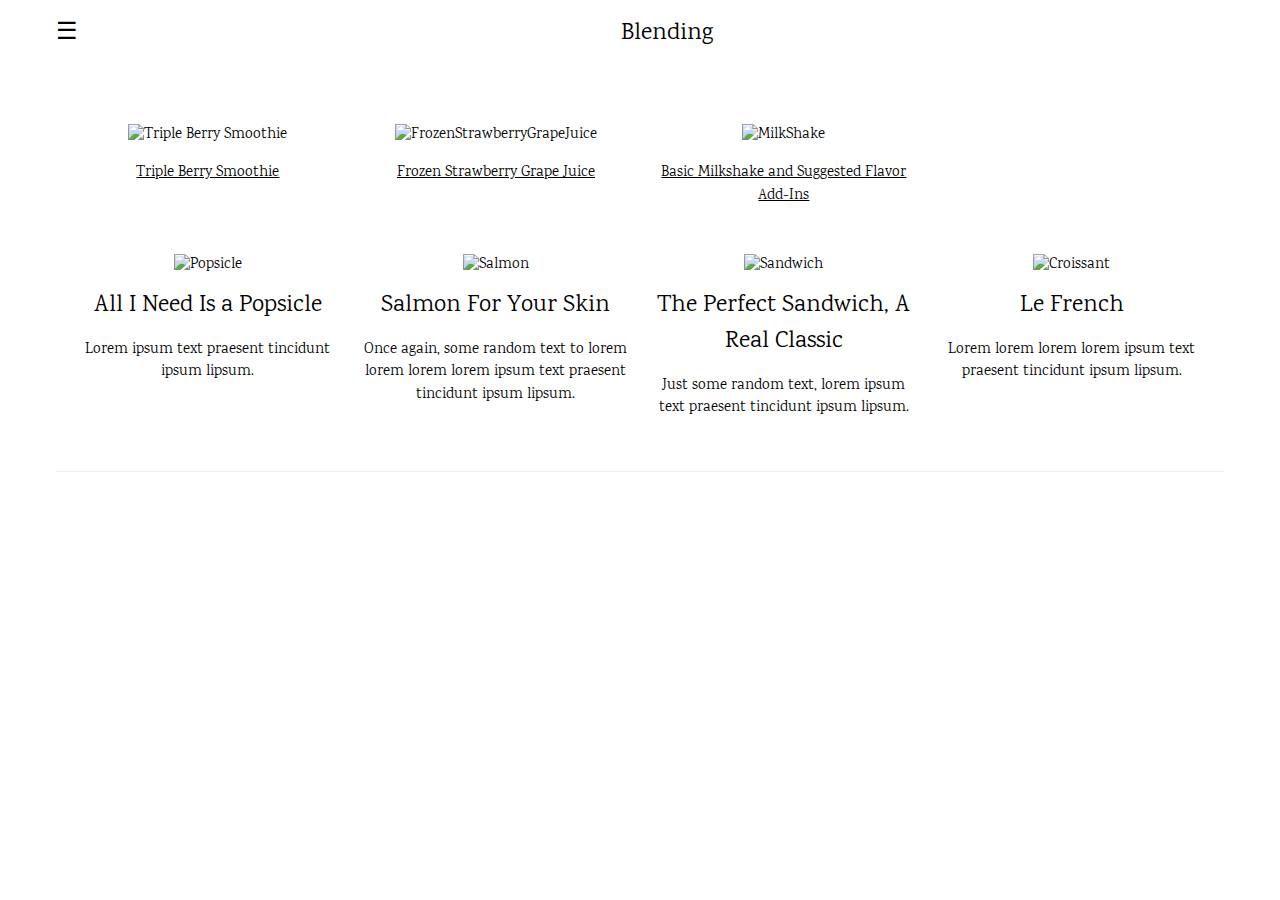
==== src/main/resources/templates/Blending.html @ 9d1c4063 "second commit" ====
<!DOCTYPE html>
<html>
<title>Blending</title>
<meta charset="UTF-8">
<meta name="viewport" content="width=device-width, initial-scale=1">
<link rel="stylesheet" href="https://www.w3schools.com/w3css/4/w3.css">
<link rel="stylesheet" href="https://fonts.googleapis.com/css?family=Karma">
<style>
    body,h1,h2,h3,h4,h5,h6 {font-family: "Karma", sans-serif}
    .w3-bar-block .w3-bar-item {padding:20px}
</style>
<body>

<!-- Sidebar (hidden by default)
<nav class="w3-sidebar w3-bar-block w3-card w3-top w3-xlarge w3-animate-left" style="display:none;z-index:2;width:40%;min-width:300px" id="mySidebar">
    <a href="javascript:void(0)" onclick="w3_close()"
       class="w3-bar-item w3-button">Close Menu</a>
    <a href="#food" onclick="w3_close()" class="w3-bar-item w3-button">Food</a>
    <a href="#about" onclick="w3_close()" class="w3-bar-item w3-button">About</a>
</nav>
-->
<!-- Top menu -->
<div class="w3-top">
    <div class="w3-white w3-xlarge" style="max-width:1200px;margin:auto">
        <div class="w3-button w3-padding-16 w3-left" onclick="w3_open()">☰</div>
      <!--  <div class="w3-right w3-padding-16">Mail</div> -->
        <div class="w3-center w3-padding-16">Blending</div>
    </div>
</div>

<!-- !PAGE CONTENT! -->
<div class="w3-main w3-content w3-padding" style="max-width:1200px;margin-top:100px">

    <!-- First Photo Grid-->
    <div class="w3-row-padding w3-padding-16 w3-center" id="food">
        <div class="w3-quarter">
            <img src="https://res.cloudinary.com/duqszimh4/image/upload/w_1000,ar_1:1,c_fill,g_auto,e_art:hokusai/v1562701310/IGT-Triple-Berry-Smoothie-5-Ingredient-Paleo-Vegan-Gluten-Free-Dairy-Free-1.5_lfjuk9.jpg" alt="Triple Berry Smoothie" style="width:100%">
           <!-- <h3>Triple Berry Smoothie</h3>-->
            <p><a class="nav-link" href="TripleBerrySmoothie.html">Triple Berry Smoothie</a></p>
        </div>
        <div class="w3-quarter">
            <img src="https://res.cloudinary.com/duqszimh4/image/upload/w_1000,ar_1:1,c_fill,g_auto,e_art:hokusai/v1562703642/refreshing-watermelon-juice-with-grapes-picture_hxiwxn.jpg" alt="FrozenStrawberryGrapeJuice" style="width:100%">
         <!--   <h3>Frozen Strawberry Grape Juice</h3>-->
            <p><a class="nav-link" href="FrozenStrawberryGrapeJuice.html">Frozen Strawberry Grape Juice</a></p>
        </div>
        <div class="w3-quarter">
            <img src="https://tipbuzz.com/wp-content/uploads/Funfetti-Cake-Mix-Milkshake-.jpg" alt="MilkShake" style="width:100%">
         <!--   <h3>Basic Milkshake</h3>-->
            <p><a class="nav-link" href=" ">Basic Milkshake and Suggested Flavor Add-Ins</p>
         <!--   <p>What else?</p>-->
        </div>
       <!-- <div class="w3-quarter">
            <img src="/w3images/wine.jpg" alt="Pasta and Wine" style="width:100%">
            <h3>Once Again, Robust Wine and Vegetable Pasta</h3>
            <p>Lorem ipsum text praesent tincidunt ipsum lipsum.</p>
        </div> -->
    </div>

    <!-- Second Photo Grid-->
    <div class="w3-row-padding w3-padding-16 w3-center">
        <div class="w3-quarter">
            <img src="/w3images/popsicle.jpg" alt="Popsicle" style="width:100%">
            <h3>All I Need Is a Popsicle</h3>
            <p>Lorem ipsum text praesent tincidunt ipsum lipsum.</p>
        </div>
        <div class="w3-quarter">
            <img src="/w3images/salmon.jpg" alt="Salmon" style="width:100%">
            <h3>Salmon For Your Skin</h3>
            <p>Once again, some random text to lorem lorem lorem lorem ipsum text praesent tincidunt ipsum lipsum.</p>
        </div>
        <div class="w3-quarter">
            <img src="/w3images/sandwich.jpg" alt="Sandwich" style="width:100%">
            <h3>The Perfect Sandwich, A Real Classic</h3>
            <p>Just some random text, lorem ipsum text praesent tincidunt ipsum lipsum.</p>
        </div>
        <div class="w3-quarter">
            <img src="/w3images/croissant.jpg" alt="Croissant" style="width:100%">
            <h3>Le French</h3>
            <p>Lorem lorem lorem lorem ipsum text praesent tincidunt ipsum lipsum.</p>
        </div>
    </div>

    <!-- Pagination
    <div class="w3-center w3-padding-32">
        <div class="w3-bar">
            <a href="#" class="w3-bar-item w3-button w3-hover-black">«</a>
            <a href="#" class="w3-bar-item w3-black w3-button">1</a>
            <a href="#" class="w3-bar-item w3-button w3-hover-black">2</a>
            <a href="#" class="w3-bar-item w3-button w3-hover-black">3</a>
            <a href="#" class="w3-bar-item w3-button w3-hover-black">4</a>
            <a href="#" class="w3-bar-item w3-button w3-hover-black">»</a>
        </div>
    </div>
-->
    <hr id="about">

    <!-- About Section
    <div class="w3-container w3-padding-32 w3-center">
        <h3>About Me, The Food Man</h3><br>
        <img src="/w3images/chef.jpg" alt="Me" class="w3-image" style="display:block;margin:auto" width="800" height="533">
        <div class="w3-padding-32">
            <h4><b>I am Who I Am!</b></h4>
            <h6><i>With Passion For Real, Good Food</i></h6>
            <p>Just me, myself and I, exploring the universe of unknownment. I have a heart of love and an interest of lorem ipsum and mauris neque quam blog. I want to share my world with you. Praesent tincidunt sed tellus ut rutrum. Sed vitae justo condimentum, porta lectus vitae, ultricies congue gravida diam non fringilla. Praesent tincidunt sed tellus ut rutrum. Sed vitae justo condimentum, porta lectus vitae, ultricies congue gravida diam non fringilla.</p>
        </div>
    </div>
    <hr>
-->
    <!-- Footer
    <footer class="w3-row-padding w3-padding-32">
        <div class="w3-third">
            <h3>FOOTER</h3>
            <p>Praesent tincidunt sed tellus ut rutrum. Sed vitae justo condimentum, porta lectus vitae, ultricies congue gravida diam non fringilla.</p>
            <p>Powered by <a href="https://www.w3schools.com/w3css/default.asp" target="_blank">w3.css</a></p>
        </div>

        <div class="w3-third">
            <h3>BLOG POSTS</h3>
            <ul class="w3-ul w3-hoverable">
                <li class="w3-padding-16">
                    <img src="/w3images/workshop.jpg" class="w3-left w3-margin-right" style="width:50px">
                    <span class="w3-large">Lorem</span><br>
                    <span>Sed mattis nunc</span>
                </li>
                <li class="w3-padding-16">
                    <img src="/w3images/gondol.jpg" class="w3-left w3-margin-right" style="width:50px">
                    <span class="w3-large">Ipsum</span><br>
                    <span>Praes tinci sed</span>
                </li>
            </ul>
        </div>

        <div class="w3-third w3-serif">
            <h3>POPULAR TAGS</h3>
            <p>
                <span class="w3-tag w3-black w3-margin-bottom">Travel</span> <span class="w3-tag w3-dark-grey w3-small w3-margin-bottom">New York</span> <span class="w3-tag w3-dark-grey w3-small w3-margin-bottom">Dinner</span>
                <span class="w3-tag w3-dark-grey w3-small w3-margin-bottom">Salmon</span> <span class="w3-tag w3-dark-grey w3-small w3-margin-bottom">France</span> <span class="w3-tag w3-dark-grey w3-small w3-margin-bottom">Drinks</span>
                <span class="w3-tag w3-dark-grey w3-small w3-margin-bottom">Ideas</span> <span class="w3-tag w3-dark-grey w3-small w3-margin-bottom">Flavors</span> <span class="w3-tag w3-dark-grey w3-small w3-margin-bottom">Cuisine</span>
                <span class="w3-tag w3-dark-grey w3-small w3-margin-bottom">Chicken</span> <span class="w3-tag w3-dark-grey w3-small w3-margin-bottom">Dressing</span> <span class="w3-tag w3-dark-grey w3-small w3-margin-bottom">Fried</span>
                <span class="w3-tag w3-dark-grey w3-small w3-margin-bottom">Fish</span> <span class="w3-tag w3-dark-grey w3-small w3-margin-bottom">Duck</span>
            </p>
        </div>
    </footer>
-->
    <!-- End page content -->
</div>

<script>
    // Script to open and close sidebar
    function w3_open() {
        document.getElementById("mySidebar").style.display = "block";
    }

    function w3_close() {
        document.getElementById("mySidebar").style.display = "none";
    }
</script>

</body>
</html>
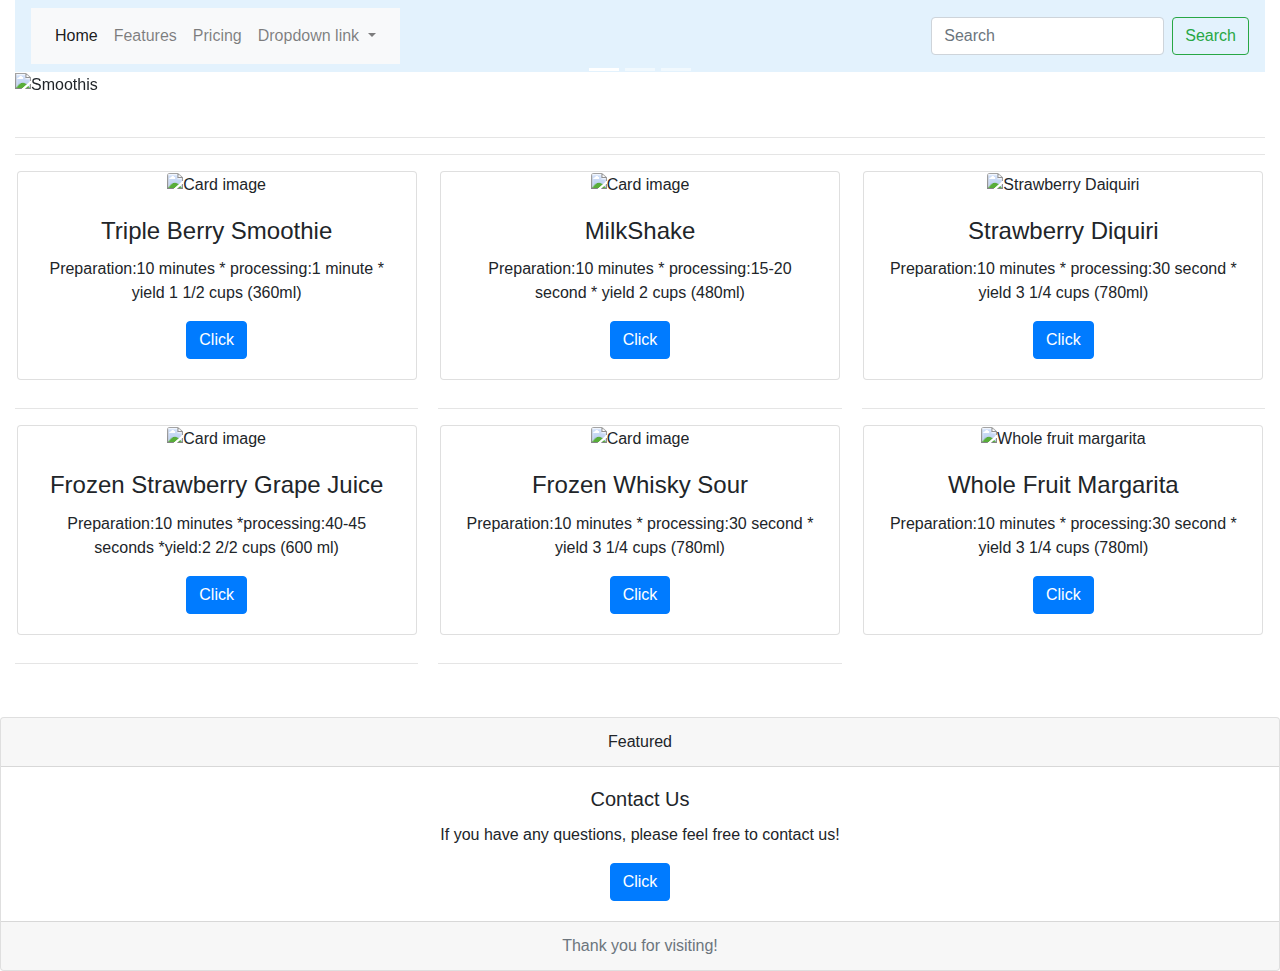
==== commit 158233b2: "second commit" ====
--- a/src/main/resources/templates/Blending.html
+++ b/src/main/resources/templates/Blending.html
@@ -1,160 +1,248 @@
 <!DOCTYPE html>
-<html>
-<title>Blending</title>
-<meta charset="UTF-8">
-<meta name="viewport" content="width=device-width, initial-scale=1">
-<link rel="stylesheet" href="https://www.w3schools.com/w3css/4/w3.css">
-<link rel="stylesheet" href="https://fonts.googleapis.com/css?family=Karma">
-<style>
-    body,h1,h2,h3,h4,h5,h6 {font-family: "Karma", sans-serif}
-    .w3-bar-block .w3-bar-item {padding:20px}
-</style>
+<html lang="en">
+<head>
+    <title>My Recipe Book</title>
+    <meta charset="utf-8">
+    <meta name="viewport" content="width=device-width, initial-scale=1">
+    <link rel="stylesheet" href="https://maxcdn.bootstrapcdn.com/bootstrap/4.3.1/css/bootstrap.min.css">
+
+    <style>
+        /* Make the image fully responsive */
+        .carousel-inner img {
+            width: 100%;
+            height: 100%;
+        }
+
+
+
+    </style>
+</head>
 <body>
-
-<!-- Sidebar (hidden by default)
-<nav class="w3-sidebar w3-bar-block w3-card w3-top w3-xlarge w3-animate-left" style="display:none;z-index:2;width:40%;min-width:300px" id="mySidebar">
-    <a href="javascript:void(0)" onclick="w3_close()"
-       class="w3-bar-item w3-button">Close Menu</a>
-    <a href="#food" onclick="w3_close()" class="w3-bar-item w3-button">Food</a>
-    <a href="#about" onclick="w3_close()" class="w3-bar-item w3-button">About</a>
-</nav>
--->
-<!-- Top menu -->
-<div class="w3-top">
-    <div class="w3-white w3-xlarge" style="max-width:1200px;margin:auto">
-        <div class="w3-button w3-padding-16 w3-left" onclick="w3_open()">☰</div>
-      <!--  <div class="w3-right w3-padding-16">Mail</div> -->
-        <div class="w3-center w3-padding-16">Blending</div>
+<div class="container-fluid">
+    <nav class="navbar navbar-light" style="background-color: #e3f2fd;">
+        <!-- Navbar content -->
+
+        <nav class="navbar navbar-expand-lg navbar-light bg-light">
+            <!-- <a class="navbar-brand" href="#">Navbar</a>-->
+            <button class="navbar-toggler" type="button" data-toggle="collapse" data-target="#navbarNavDropdown"
+                    aria-controls="navbarNavDropdown" aria-expanded="false" aria-label="Toggle navigation">
+                <span class="navbar-toggler-icon"></span>
+            </button>
+            <div class="collapse navbar-collapse" id="navbarNavDropdown">
+                <ul class="navbar-nav">
+                    <li class="nav-item active">
+                        <a class="nav-link" href="Home.html">Home <span class="sr-only">(current)</span></a>
+                    </li>
+                    <li class="nav-item">
+                        <a class="nav-link" href="#">Features</a>
+                    </li>
+                    <li class="nav-item">
+                        <a class="nav-link" href="#">Pricing</a>
+                    </li>
+                    <li class="nav-item dropdown">
+                        <a class="nav-link dropdown-toggle" href="#" id="navbarDropdownMenuLink"
+                           data-toggle="dropdown" aria-haspopup="true" aria-expanded="false">
+                            Dropdown link
+                        </a>
+                        <div class="dropdown-menu" aria-labelledby="navbarDropdownMenuLink">
+                            <a class="dropdown-item" href="#">Action</a>
+                            <a class="dropdown-item" href="#">Another action</a>
+                            <a class="dropdown-item" href="#">Something else here</a>
+
+                        </div>
+                    </li>
+                </ul>
+            </div>
+        </nav>
+
+        <form class="form-inline">
+            <input class="form-control mr-sm-2" type="search" placeholder="Search" aria-label="Search">
+            <button class="btn btn-outline-success my-2 my-sm-0" type="submit">Search</button>
+        </form>
+
+    </nav>
+
+    <div id="demo" class="carousel slide" data-ride="carousel">
+
+        <!-- Indicators -->
+        <ul class="carousel-indicators">
+            <li data-target="#demo" data-slide-to="0" class="active"></li>
+            <li data-target="#demo" data-slide-to="1"></li>
+            <li data-target="#demo" data-slide-to="2"></li>
+        </ul>
+
+        <!-- The slideshow -->
+        <div class="carousel-inner">
+            <div class="carousel-item active">
+                <img src="https://res.cloudinary.com/duqszimh4/image/upload/c_fill,g_auto,h_250,w_970/b_rgb:000000,e_gradient_fade,y_-0.50/c_scale,co_rgb:ffffff,fl_relative,l_text:montserrat_25_style_light_align_center:Shop%20Now,w_0.5,y_0.18/v1562696872/001143cb-800_fsarrh.jpg"
+                     alt="Smoothis" width="1100" height="500">
+            </div>
+            <div class="carousel-item">
+                <img src="https://res.cloudinary.com/duqszimh4/image/upload/c_fill,g_auto,h_250,w_970/b_rgb:000000,e_gradient_fade,y_-0.50/c_scale,co_rgb:ffffff,fl_relative,l_text:montserrat_25_style_light_align_center:Shop%20Now,w_0.5,y_0.18/v1562695746/downtownmill_1_n8xz2z.jpg"
+                     alt="Chicago" width="1100" height="500">
+            </div>
+            <div class="carousel-item">
+                <img src="https://res.cloudinary.com/duqszimh4/image/upload/c_fill,g_auto,h_250,w_970/b_rgb:000000,e_gradient_fade,y_-0.50/c_scale,co_rgb:ffffff,fl_relative,l_text:montserrat_25_style_light_align_center:Shop%20Now,w_0.5,y_0.18/v1562702971/no-banana-smoothies_buwjr6.jpg"
+                     alt="New York" width="1100" height="500">
+            </div>
+        </div>
+
+        <!-- Left and right controls -->
+        <a class="carousel-control-prev" href="#demo" data-slide="prev">
+            <span class="carousel-control-prev-icon"></span>
+        </a>
+        <a class="carousel-control-next" href="#demo" data-slide="next">
+            <span class="carousel-control-next-icon"></span>
+        </a>
+    </div>
+
+    <!--Cards-->
+    <br>
+    <hr>
+    <hr>
+    <!--  <h2> first one item</h2>-->
+    <!--  <p>Image at the top (card-img-top):</p>-->
+    <!--<div class="row">-->
+
+    <div class="card-columns " align="center">
+
+
+        <div class="card" style="width:400px" >
+                <img class="card-img-top"
+                     src="https://res.cloudinary.com/duqszimh4/image/upload/w_1000,ar_1:1,c_fill,g_auto,e_art:hokusai/v1562701310/IGT-Triple-Berry-Smoothie-5-Ingredient-Paleo-Vegan-Gluten-Free-Dairy-Free-1.5_lfjuk9.jpg"
+                     alt="Card image" style="width:100%">
+                <div class="card-body">
+                    <h4 class="card-title">Triple Berry Smoothie</h4>
+                    <p class="card-text">Preparation:10 minutes * processing:1 minute * yield 1 1/2 cups (360ml)</p>
+                    <a href="TripleBerrySmoothie.html" class="btn btn-primary">Click</a>
+                </div>
+            </div>
+
+
+
+        <br>
+        <hr>
+        <!--  <h2> Second one item</h2>-->
+
+        <div class="card" style="width:400px" >
+                <img class="card-img-top"
+                     src="https://res.cloudinary.com/duqszimh4/image/upload/w_1000,ar_1:1,c_fill,g_auto,e_art:hokusai/v1562703642/refreshing-watermelon-juice-with-grapes-picture_hxiwxn.jpg "
+                     alt="Card image" style="width:100%">
+                <div class="card-body">
+                    <h4 class="card-title">Frozen Strawberry Grape Juice</h4>
+                    <p class="card-text">Preparation:10 minutes *processing:40-45 seconds *yield:2 2/2 cups (600
+                        ml)</p>
+                    <a href="FrozenStrawberryGrapeJuice.html" class="btn btn-primary">Click</a>
+                </div>
+
+        </div>
+        <br>
+        <hr>
+        <div class="w-100 d-none d-sm-block d-md-none">
+            <!-- wrap every 2 on sm-->
+        </div>
+        <!--  <h2> Third one item</h2>-->
+
+        <div class="card" style="width:400px" >
+                <img class="card-img-top"
+                     src="https://res.cloudinary.com/duqszimh4/image/upload/w_1000,ar_1:1,c_fill,g_auto,e_art:hokusai/v1562771065/milkshake_dhngld.jpg"
+                     alt="Card image" style="width:100%">
+                <div class="card-body">
+                    <h4 class="card-title">MilkShake</h4>
+                    <p class="card-text">Preparation:10 minutes * processing:15-20 second * yield 2 cups (480ml)</p>
+                    <a href="MilkShake.html" class="btn btn-primary">Click</a>
+                </div>
+            </div>
+
+        <br>
+        <hr>
+        <div class="w-100 d-none d-sm-block d-md-none">
+            <!-- wrap every 3 on md-->
+        </div>
+        <!--  <h2> forth one item</h2>-->
+
+        <div class="card" style="width:400px" >
+                <img class="card-img-top"
+                     src="https://res.cloudinary.com/duqszimh4/image/upload/w_1000,ar_1:1,c_fill,g_auto,e_art:hokusai/v1562774016/6106377674_3f8b12e4f1_b_fmascc.jpg "
+                     alt="Card image" style="width:100%">
+                <div class="card-body">
+                    <h4 class="card-title">Frozen Whisky Sour</h4>
+                    <p class="card-text">Preparation:10 minutes * processing:30 second * yield 3 1/4 cups
+                        (780ml)</p>
+                    <a href="FrozenWhiskySour.html" class="btn btn-primary">Click</a>
+                </div>
+        </div>
+        <br>
+        <hr>
+        <div class="w-100 d-none d-sm-block d-md-none">
+            <!-- wrap every 2 on sm-->
+        </div>
+
+        <!--  <h2> Firth one item</h2>-->
+
+        <div class="card" style="width:400px" >
+                <img class="card-img-top"
+                     src=" https://res.cloudinary.com/duqszimh4/image/upload/w_1000,ar_1:1,c_fill,g_auto,e_art:hokusai/v1562779428/strawberry-daiquiri-3-683x1024_rpuo0y.jpg"
+                     alt="Strawberry Daiquiri" style="width:100%">
+                <div class="card-body">
+                    <h4 class="card-title">Strawberry Diquiri</h4>
+                    <p class="card-text">Preparation:10 minutes * processing:30 second * yield 3 1/4 cups
+                        (780ml)</p>
+                    <a href="FrozenWhiskySour.html" class="btn btn-primary">Click</a>
+                </div>
+
+        </div>
+        <br>
+        <hr>
+        <div class="w-100 d-none d-sm-block d-md-none">
+            <!-- wrap every 2 on sm-->
+        </div>
+        <!--  <h2> Sixth one item</h2>-->
+
+        <div class="card" style="width:400px" >
+                <img class="card-img-top"
+                     src="https://res.cloudinary.com/duqszimh4/image/upload/w_1000,ar_1:1,c_fill,g_auto,e_art:hokusai/v1562779720/Kiwi-Margarita-9723-Copy-1_myn93n.jpg "
+                     alt="Whole fruit margarita" style="width:100%">
+                <div class="card-body">
+                    <h4 class="card-title">Whole Fruit Margarita</h4>
+                    <p class="card-text">Preparation:10 minutes * processing:30 second * yield 3 1/4 cups
+                        (780ml)</p>
+                    <a href="WholeFruitMargarita.html" class="btn btn-primary">Click</a>
+                </div>
+
+        </div>
+        <br>
+        <div class="w-100 d-none d-sm-block d-md-none">
+            <!-- wrap every 2 on sm-->
+        </div>
+
+
+    </div>
+    </div>
+    <br>
+</br>
+
+<div class="card text-center">
+    <div class="card-header">
+        Featured
+    </div>
+    <div class="card-body">
+        <h5 class="card-title">Contact Us</h5>
+        <p class="card-text"> If you have any questions, please feel free to contact us! </p>
+        <a href="ContactUs.html" class="btn btn-primary">Click</a>
+    </div>
+    <div class="card-footer text-muted">
+        Thank you for visiting!
     </div>
 </div>
-
-<!-- !PAGE CONTENT! -->
-<div class="w3-main w3-content w3-padding" style="max-width:1200px;margin-top:100px">
-
-    <!-- First Photo Grid-->
-    <div class="w3-row-padding w3-padding-16 w3-center" id="food">
-        <div class="w3-quarter">
-            <img src="https://res.cloudinary.com/duqszimh4/image/upload/w_1000,ar_1:1,c_fill,g_auto,e_art:hokusai/v1562701310/IGT-Triple-Berry-Smoothie-5-Ingredient-Paleo-Vegan-Gluten-Free-Dairy-Free-1.5_lfjuk9.jpg" alt="Triple Berry Smoothie" style="width:100%">
-           <!-- <h3>Triple Berry Smoothie</h3>-->
-            <p><a class="nav-link" href="TripleBerrySmoothie.html">Triple Berry Smoothie</a></p>
-        </div>
-        <div class="w3-quarter">
-            <img src="https://res.cloudinary.com/duqszimh4/image/upload/w_1000,ar_1:1,c_fill,g_auto,e_art:hokusai/v1562703642/refreshing-watermelon-juice-with-grapes-picture_hxiwxn.jpg" alt="FrozenStrawberryGrapeJuice" style="width:100%">
-         <!--   <h3>Frozen Strawberry Grape Juice</h3>-->
-            <p><a class="nav-link" href="FrozenStrawberryGrapeJuice.html">Frozen Strawberry Grape Juice</a></p>
-        </div>
-        <div class="w3-quarter">
-            <img src="https://tipbuzz.com/wp-content/uploads/Funfetti-Cake-Mix-Milkshake-.jpg" alt="MilkShake" style="width:100%">
-         <!--   <h3>Basic Milkshake</h3>-->
-            <p><a class="nav-link" href=" ">Basic Milkshake and Suggested Flavor Add-Ins</p>
-         <!--   <p>What else?</p>-->
-        </div>
-       <!-- <div class="w3-quarter">
-            <img src="/w3images/wine.jpg" alt="Pasta and Wine" style="width:100%">
-            <h3>Once Again, Robust Wine and Vegetable Pasta</h3>
-            <p>Lorem ipsum text praesent tincidunt ipsum lipsum.</p>
-        </div> -->
-    </div>
-
-    <!-- Second Photo Grid-->
-    <div class="w3-row-padding w3-padding-16 w3-center">
-        <div class="w3-quarter">
-            <img src="/w3images/popsicle.jpg" alt="Popsicle" style="width:100%">
-            <h3>All I Need Is a Popsicle</h3>
-            <p>Lorem ipsum text praesent tincidunt ipsum lipsum.</p>
-        </div>
-        <div class="w3-quarter">
-            <img src="/w3images/salmon.jpg" alt="Salmon" style="width:100%">
-            <h3>Salmon For Your Skin</h3>
-            <p>Once again, some random text to lorem lorem lorem lorem ipsum text praesent tincidunt ipsum lipsum.</p>
-        </div>
-        <div class="w3-quarter">
-            <img src="/w3images/sandwich.jpg" alt="Sandwich" style="width:100%">
-            <h3>The Perfect Sandwich, A Real Classic</h3>
-            <p>Just some random text, lorem ipsum text praesent tincidunt ipsum lipsum.</p>
-        </div>
-        <div class="w3-quarter">
-            <img src="/w3images/croissant.jpg" alt="Croissant" style="width:100%">
-            <h3>Le French</h3>
-            <p>Lorem lorem lorem lorem ipsum text praesent tincidunt ipsum lipsum.</p>
-        </div>
-    </div>
-
-    <!-- Pagination
-    <div class="w3-center w3-padding-32">
-        <div class="w3-bar">
-            <a href="#" class="w3-bar-item w3-button w3-hover-black">«</a>
-            <a href="#" class="w3-bar-item w3-black w3-button">1</a>
-            <a href="#" class="w3-bar-item w3-button w3-hover-black">2</a>
-            <a href="#" class="w3-bar-item w3-button w3-hover-black">3</a>
-            <a href="#" class="w3-bar-item w3-button w3-hover-black">4</a>
-            <a href="#" class="w3-bar-item w3-button w3-hover-black">»</a>
-        </div>
-    </div>
--->
-    <hr id="about">
-
-    <!-- About Section
-    <div class="w3-container w3-padding-32 w3-center">
-        <h3>About Me, The Food Man</h3><br>
-        <img src="/w3images/chef.jpg" alt="Me" class="w3-image" style="display:block;margin:auto" width="800" height="533">
-        <div class="w3-padding-32">
-            <h4><b>I am Who I Am!</b></h4>
-            <h6><i>With Passion For Real, Good Food</i></h6>
-            <p>Just me, myself and I, exploring the universe of unknownment. I have a heart of love and an interest of lorem ipsum and mauris neque quam blog. I want to share my world with you. Praesent tincidunt sed tellus ut rutrum. Sed vitae justo condimentum, porta lectus vitae, ultricies congue gravida diam non fringilla. Praesent tincidunt sed tellus ut rutrum. Sed vitae justo condimentum, porta lectus vitae, ultricies congue gravida diam non fringilla.</p>
-        </div>
-    </div>
-    <hr>
--->
-    <!-- Footer
-    <footer class="w3-row-padding w3-padding-32">
-        <div class="w3-third">
-            <h3>FOOTER</h3>
-            <p>Praesent tincidunt sed tellus ut rutrum. Sed vitae justo condimentum, porta lectus vitae, ultricies congue gravida diam non fringilla.</p>
-            <p>Powered by <a href="https://www.w3schools.com/w3css/default.asp" target="_blank">w3.css</a></p>
-        </div>
-
-        <div class="w3-third">
-            <h3>BLOG POSTS</h3>
-            <ul class="w3-ul w3-hoverable">
-                <li class="w3-padding-16">
-                    <img src="/w3images/workshop.jpg" class="w3-left w3-margin-right" style="width:50px">
-                    <span class="w3-large">Lorem</span><br>
-                    <span>Sed mattis nunc</span>
-                </li>
-                <li class="w3-padding-16">
-                    <img src="/w3images/gondol.jpg" class="w3-left w3-margin-right" style="width:50px">
-                    <span class="w3-large">Ipsum</span><br>
-                    <span>Praes tinci sed</span>
-                </li>
-            </ul>
-        </div>
-
-        <div class="w3-third w3-serif">
-            <h3>POPULAR TAGS</h3>
-            <p>
-                <span class="w3-tag w3-black w3-margin-bottom">Travel</span> <span class="w3-tag w3-dark-grey w3-small w3-margin-bottom">New York</span> <span class="w3-tag w3-dark-grey w3-small w3-margin-bottom">Dinner</span>
-                <span class="w3-tag w3-dark-grey w3-small w3-margin-bottom">Salmon</span> <span class="w3-tag w3-dark-grey w3-small w3-margin-bottom">France</span> <span class="w3-tag w3-dark-grey w3-small w3-margin-bottom">Drinks</span>
-                <span class="w3-tag w3-dark-grey w3-small w3-margin-bottom">Ideas</span> <span class="w3-tag w3-dark-grey w3-small w3-margin-bottom">Flavors</span> <span class="w3-tag w3-dark-grey w3-small w3-margin-bottom">Cuisine</span>
-                <span class="w3-tag w3-dark-grey w3-small w3-margin-bottom">Chicken</span> <span class="w3-tag w3-dark-grey w3-small w3-margin-bottom">Dressing</span> <span class="w3-tag w3-dark-grey w3-small w3-margin-bottom">Fried</span>
-                <span class="w3-tag w3-dark-grey w3-small w3-margin-bottom">Fish</span> <span class="w3-tag w3-dark-grey w3-small w3-margin-bottom">Duck</span>
-            </p>
-        </div>
-    </footer>
--->
-    <!-- End page content -->
 </div>
 
-<script>
-    // Script to open and close sidebar
-    function w3_open() {
-        document.getElementById("mySidebar").style.display = "block";
-    }
-
-    function w3_close() {
-        document.getElementById("mySidebar").style.display = "none";
-    }
-</script>
+
+
+<script src="https://ajax.googleapis.com/ajax/libs/jquery/3.4.1/jquery.min.js"></script>
+<script src="https://cdnjs.cloudflare.com/ajax/libs/popper.js/1.14.7/umd/popper.min.js"></script>
+<script src="https://maxcdn.bootstrapcdn.com/bootstrap/4.3.1/js/bootstrap.min.js"></script>
+
 
 </body>
 </html>
